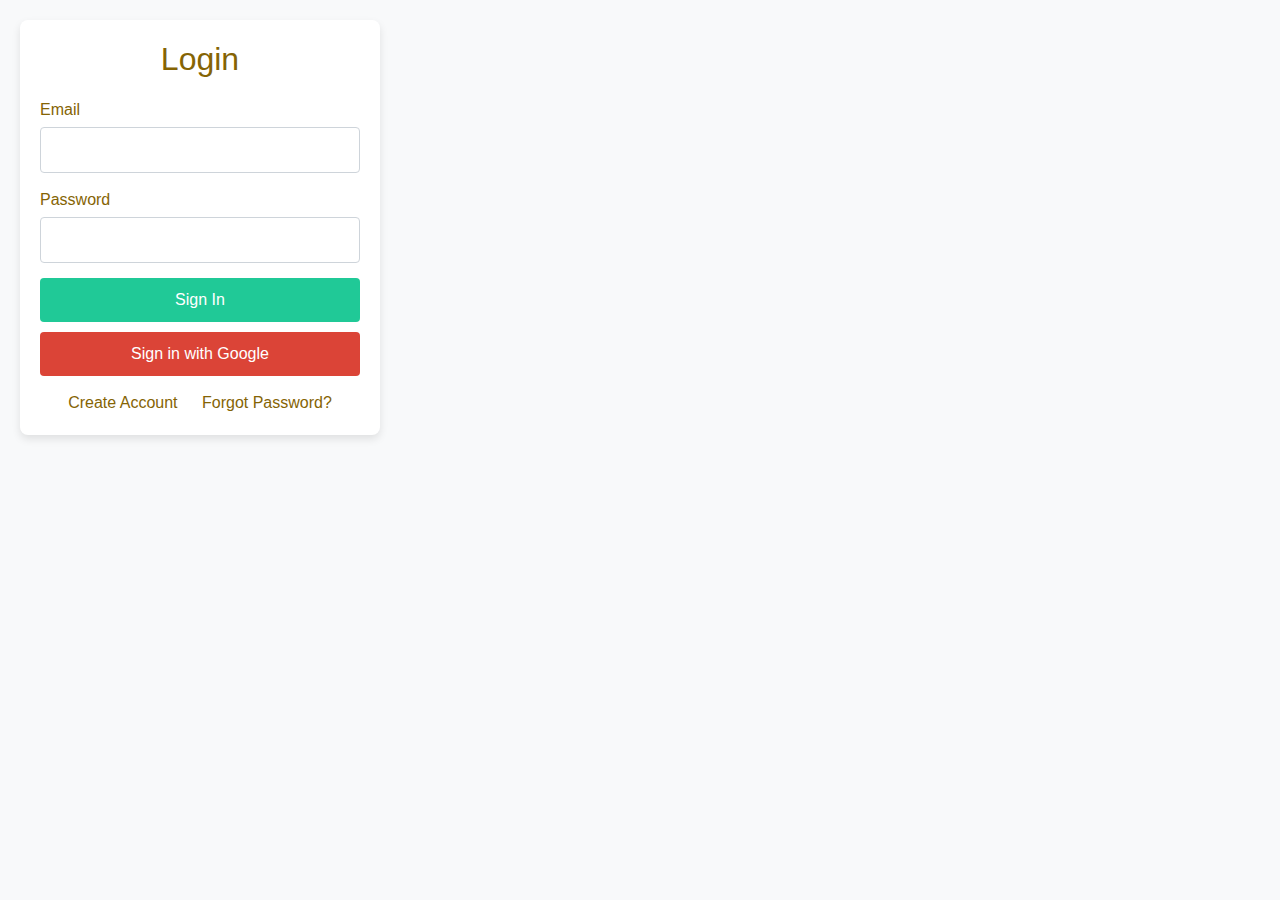
==== Login.html @ ef69f681 "desgin login page" ====
<!DOCTYPE html>
<html lang="en">

<head>
    <meta charset="UTF-8">
    <meta name="viewport" content="width=device-width, initial-scale=1.0">
    <title>Login</title>
    <link rel="stylesheet" href="https://use.fontawesome.com/releases/v5.15.4/css/all.css">
    <link rel="stylesheet" href="css/bootstrap.css">
    <link rel="stylesheet" href="css/style.css">
    <link rel="stylesheet" href="css/font.css">
    <link rel="icon" href="images/logo.jpg">
    <link rel="preconnect" href="https://fonts.googleapis.com">
    <link rel="preconnect" href="https://fonts.gstatic.com" crossorigin>
    <link href="https://fonts.googleapis.com/css2?family=Sedan+SC&display=swap" rel="stylesheet">
    <link
        href="https://fonts.googleapis.com/css2?family=Dosis:wght@200..800&family=Playfair+Display:ital,wght@0,400..900;1,400..900&family=Roboto:ital,wght@0,100;0,300;0,400;0,500;0,700;0,900;1,100;1,300;1,400;1,500;1,700;1,900&display=swap"
        rel="stylesheet">
</head>
<!------------------------------------------------------Header---------------------------------------------------->


<body>
    <!-- Login -->

    <div class="login-container">
        <div class="login-box">
            <h2 style="color: #856404;">Login</h2>
            <form>
                <div class="input-group">
                    <label for="email" style="color: #856404;">Email</label>
                    <input type="email" id="email" name="email" required>
                </div>
                <div class="input-group">
                    <label for="password" style="color: #856404;">Password</label>
                    <input type="password" id="password" name="password" required>
                </div>
                <button type="submit" class="btn primary-btn">Sign In</button>
                <button type="button" class="btn google-btn">Sign in with Google</button>
            </form>
            <div class="links">
                <a href="#" style="color: #856404;">Create Account</a>
                <a href="#" style="color: #856404;">Forgot Password?</a>
            </div>
        </div>
    </div>

    <!-- Login -->
    <!------------------------------------------------------Footer---------------------------------------------------->
    <!-- <footer class="footer">
        <div class="container">
            <div class="row">
                <div class="footer-col">
                    <h4>Hopeshore</h4>
                    <ul>
                        <li><a href="aboutus.html">about us</a></li>
                        <li><a href="aboutus.html">our services</a></li>
                    </ul>
                </div>
                <div class="footer-col">
                    <h4>Pages</h4>
                    <ul>
                        <li><a href="index.html">Home</a></li>
                        <li><a href="Products.html">Products</a></li>
                        <li><a href="Login.html">Login</a></li>
                    </ul>
                </div>
                <div class="footer-col">
                    <h4>Contact Us</h4>
                    <ul>
                        <li><a href="mailto:hopeshore.in@gmail.com">hopeshore.in@gmail.com</a></li>
                        <li><a href="tel:+918074786868">+918074786868</a></li>
                    </ul>
                </div>
                <div class="footer-col">
                    <h4>follow us</h4>
                    <div class="social-links">
                        <a href="https://www.facebook.com/HopeShoreKadalundi?mibextid=kFxxJD"><i
                                class="fab fa-facebook-f"></i></a>
                        <a href="https://x.com/HopeshoreIn?t=oJVwRHd3RBivepdB2pIB2w&s=09"><i
                                class="fab fa-twitter"></i></a>
                        <a href="https://www.instagram.com/hopeshore_?igsh=d250enp1dTV2djFr&utm_source=qr"><i
                                class="fab fa-instagram"></i></a>
                         <a href="https://wa.link/ygjxgs"><i class="fab fa-linkedin-in"></i></a> -->
                    </div>
                </div>
            </div>
        </div>
    </footer> 
</body>

</html>
---- css/style.css ----
/* General styles */
body {
    font-family: Arial, sans-serif;
    background-color: #f8f9fa;
    height: 100vh;
    margin: 0;
}

.login-container {
    display: flex;
    justify-content: center;
    align-items: center;
    width: 100%;
    max-width: 400px;
    padding: 20px;
}

.login-box {
    background-color: #ffffff;
    padding: 20px;
    border-radius: 8px;
    box-shadow: 0 4px 8px rgba(0, 0, 0, 0.1);
    text-align: center;
    width: 100%;
}

.login-box h2 {
    margin-bottom: 20px;
    color: #856404;
}

.input-group {
    margin-bottom: 15px;
    text-align: left;
}

.input-group label {
    display: block;
    margin-bottom: 5px;
    color: #856404;
}

.input-group input {
    width: 100%;
    padding: 10px;
    border: 1px solid #ced4da;
    border-radius: 4px;
    box-sizing: border-box;
}

.btn {
    display: block;
    width: 100%;
    padding: 10px;
    margin-bottom: 10px;
    border: none;
    border-radius: 4px;
    font-size: 16px;
    cursor: pointer;
    box-sizing: border-box;
}

.primary-btn {
    background-color: #20c997;
    color: white;
}

.google-btn {
    background-color: #db4437;
    color: white;
}

.links {
    margin-top: 15px;
}

.links a {
    color: #20c997;
    text-decoration: none;
    margin: 0 10px;
}

.links a:hover {
    text-decoration: underline;
}

/* Header */
header {
    background-color: #FFF3CD;
    padding: 20px;
    display: flex;
    justify-content: space-between;
    align-items: center;
}

nav {
    display: flex;
    list-style: none;
}

nav a {
    color: inherit;
    text-decoration: none;
    padding: 10px 20px;
}

nav a:hover {
    background-color: #ddd;
}

/* Responsive Styles */
@media (max-width: 768px) {
    nav {
        display: none;
        /* Hide navigation bar on small screens */
    }

    .show {
        position: relative;
        width: 100%;
        flex-wrap: wrap;
        align-content: flex-start;
        display: flex;
        /* Makes the navigation links visible */
    }

    .menu-toggle {
        display: grid;
        /* Show menu toggle button on small screens */
        padding: 10px;
        cursor: pointer;
        /* Make it clickable */
    }

    .bar {
        display: block;
        /* Show the bars for the menu toggle button */
        width: 25px;
        height: 3px;
        background-color: #000000;
        margin-bottom: 5px;
        transition: all 0.3s ease-in-out;
    }

    .menu-toggle.open .bar:first-child {
        transform: rotate(45deg) translate(8px, 8px);
    }

    .menu-toggle.open .bar:last-child {
        transform: rotate(-45deg) translate(8px, -8px);
    }

    .menu-toggle.open .bar:nth-child(2) {
        opacity: 0;
    }
}

/* Footer */
.footer {
    background-color: #FFF3CD;
    padding: 70px 0;
}

.footer-col {
    width: 25%;
    padding: 0 15px;
}

.footer-col h4 {
    font-size: 18px;
    color: #856404;
    text-transform: capitalize;
    margin-bottom: 35px;
    font-weight: 500;
    position: relative;
}

.footer-col h4::before {
    content: '';
    position: absolute;
    left: 0;
    bottom: -10px;
    background-color: #FFC107;
    height: 2px;
    box-sizing: border-box;
    width: 50px;
}

.footer-col ul li:not(:last-child) {
    margin-bottom: 10px;
}

.footer-col ul li a {
    font-size: 16px;
    text-transform: capitalize;
    color: #856404;
    text-decoration: none;
    font-weight: 300;
    display: block;
    transition: all 0.3s ease;
}

.footer-col ul li a:hover {
    color: #856404;
    padding-left: 8px;
}

.footer-col .social-links a {
    display: inline-block;
    height: 40px;
    width: 40px;
    background-color: #FFF3CD;
    margin: 0 10px 10px 0;
    text-align: center;
    line-height: 40px;
    border-radius: 50%;
    color: #bbbbbb;
    transition: all 0.5s ease;
}

.footer-col .social-links a:hover {
    color: #856404;
    background-color: #ffffff;
}

/* Responsive footer */
@media(max-width: 767px) {
    .footer-col {
        width: 50%;
        margin-bottom: 30px;
    }
}

@media(max-width: 574px) {
    .footer-col {
        width: 100%;
    }
}

@font-face {
    font-family: 'Font Awesome 5 Free';
    src: url('https://use.fontawesome.com/releases/v5.15.4/webfonts/fa-solid-900.woff2') format('woff2');
}
---- css/font.css ----
/* roboto */

.roboto-thin {
  font-family: "Roboto", sans-serif;
  font-weight: 100;
  font-style: normal;
}

.roboto-light {
  font-family: "Roboto", sans-serif;
  font-weight: 300;
  font-style: normal;
}

.roboto-regular {
  font-family: "Roboto", sans-serif;
  font-weight: 400;
  font-style: normal;
}

.roboto-medium {
  font-family: "Roboto", sans-serif;
  font-weight: 500;
  font-style: normal;
}

.roboto-bold {
  font-family: "Roboto", sans-serif;
  font-weight: 700;
  font-style: normal;
}

.roboto-black {
  font-family: "Roboto", sans-serif;
  font-weight: 900;
  font-style: normal;
}

.roboto-thin-italic {
  font-family: "Roboto", sans-serif;
  font-weight: 100;
  font-style: italic;
}

.roboto-light-italic {
  font-family: "Roboto", sans-serif;
  font-weight: 300;
  font-style: italic;
}

.roboto-regular-italic {
  font-family: "Roboto", sans-serif;
  font-weight: 400;
  font-style: italic;
}

.roboto-medium-italic {
  font-family: "Roboto", sans-serif;
  font-weight: 500;
  font-style: italic;
}

.roboto-bold-italic {
  font-family: "Roboto", sans-serif;
  font-weight: 700;
  font-style: italic;
}

.roboto-black-italic {
  font-family: "Roboto", sans-serif;
  font-weight: 900;
  font-style: italic;
}


/* robot */


/* subhead */
h2#Subhead {
  text-align: center;
  font-size: 65px;
  font-weight: 500;
  text-shadow: 2px 0px 0px #000000; /* Adjust shadow offset as needed */
  font-family: "Sedan SC", serif; /* Use serif fallback if "Sedan SC" not available */
  color: gray;
}


/* phone re */
/* Responsive layout for mobile (2 boxes per row) */
@media only screen and (max-width: 768px) {
  h2#Subhead {
    text-align: center;
    font-size: 45px;
    font-weight: 500;
    text-shadow: 2px 0px 0px #000000; /* Adjust shadow offset as needed */
    font-family: "Sedan SC", serif; /* Use serif fallback if "Sedan SC" not available */
    color: rgba(128, 128, 128, 0.778);
  }

}
/* phone re */

/* subhead */
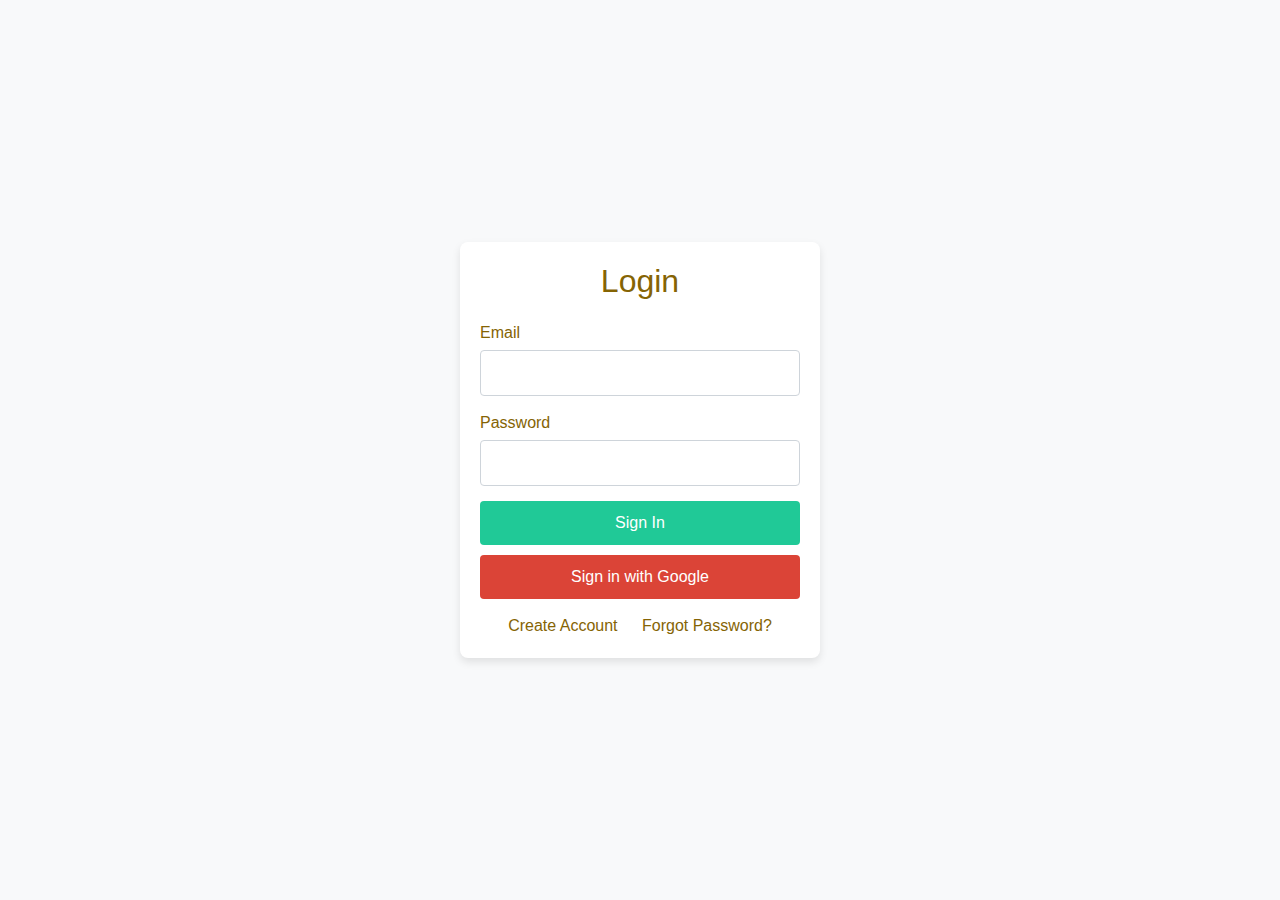
==== commit 4467fb7e: "bug in login container alignment [solved]" ====
--- a/Login.html
+++ b/Login.html
@@ -7,7 +7,7 @@
     <title>Login</title>
     <link rel="stylesheet" href="https://use.fontawesome.com/releases/v5.15.4/css/all.css">
     <link rel="stylesheet" href="css/bootstrap.css">
-    <link rel="stylesheet" href="css/style.css">
+    <link rel="stylesheet" href="css/login screen.css">
     <link rel="stylesheet" href="css/font.css">
     <link rel="icon" href="images/logo.jpg">
     <link rel="preconnect" href="https://fonts.googleapis.com">
--- a/css/login screen.css
+++ b/css/login screen.css
@@ -0,0 +1,86 @@
+body {
+    font-family: Arial, sans-serif;
+    background-color: #f8f9fa;
+    display: flex;
+    justify-content: center;
+    align-items: center;
+    height: 100vh;
+    margin: 0;
+}
+
+
+.login-container {
+  
+    width: 100%;
+    max-width: 400px;
+    padding: 20px;
+}
+
+.login-box {
+    background-color: #ffffff;
+    padding: 20px;
+    border-radius: 8px;
+    box-shadow: 0 4px 8px rgba(0, 0, 0, 0.1);
+    text-align: center;
+    width: 100%;
+}
+
+.login-box h2 {
+    margin-bottom: 20px;
+    color: #856404;
+}
+
+.input-group {
+    margin-bottom: 15px;
+    text-align: left;
+}
+
+.input-group label {
+    display: block;
+    margin-bottom: 5px;
+    color: #856404;
+}
+
+.input-group input {
+    width: 100%;
+    padding: 10px;
+    border: 1px solid #ced4da;
+    border-radius: 4px;
+    box-sizing: border-box;
+}
+
+.btn {
+    display: block;
+    width: 100%;
+    padding: 10px;
+    margin-bottom: 10px;
+    border: none;
+    border-radius: 4px;
+    font-size: 16px;
+    cursor: pointer;
+    box-sizing: border-box;
+}
+
+.primary-btn {
+    background-color: #20c997;
+    color: white;
+}
+
+.google-btn {
+    background-color: #db4437;
+    color: white;
+}
+
+.links {
+    margin-top: 15px;
+}
+
+.links a {
+    color: #20c997;
+    text-decoration: none;
+    margin: 0 10px;
+}
+
+.links a:hover {
+    text-decoration: underline;
+}